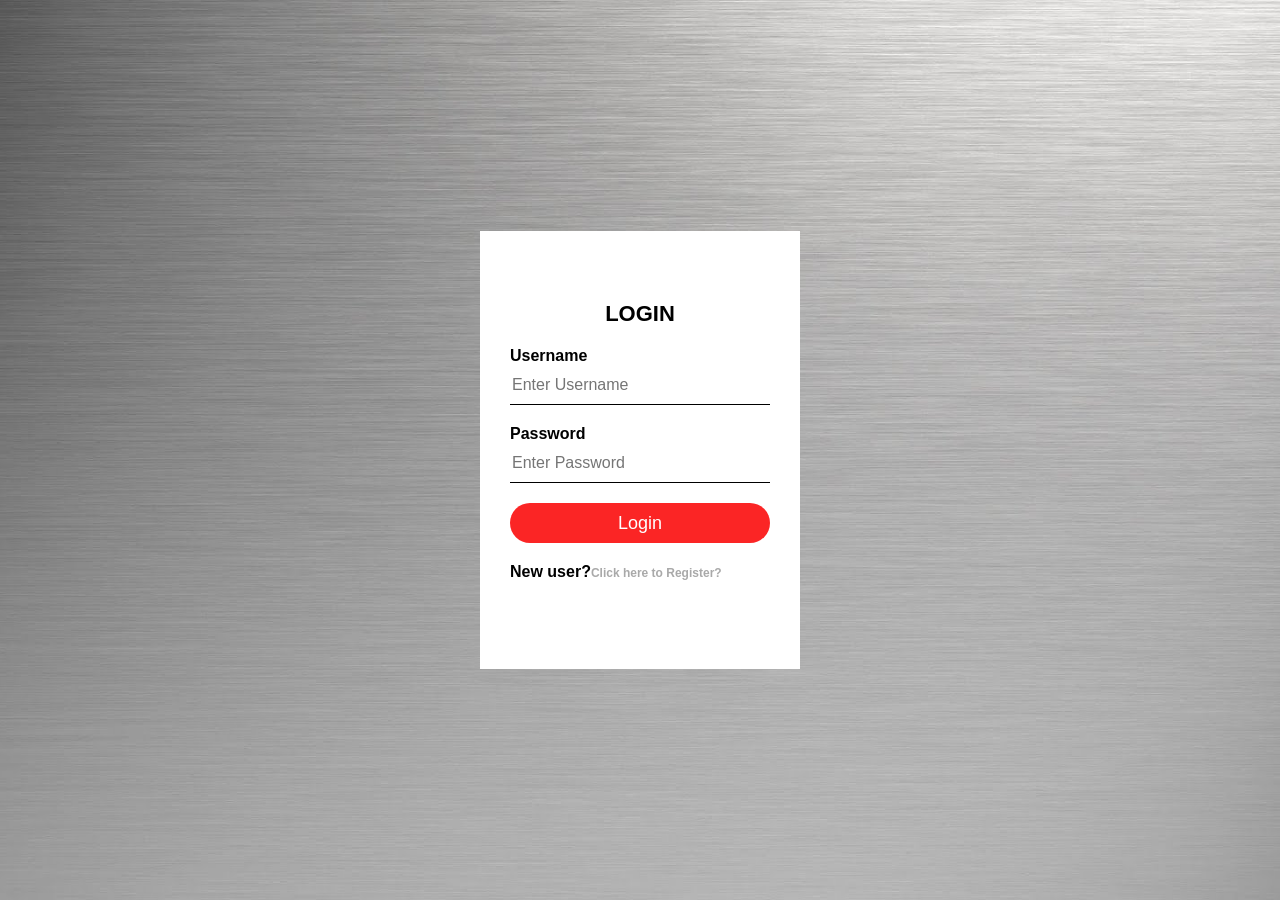
==== index.html @ 10324164 "Add files via upload" ====
<html>
<head>
<title>LOGIN</title>
    <link rel="stylesheet" type="text/css" href="style.css">
<body>
    <div class="loginbox">

        <h1>LOGIN</h1>
        <form>
            <p>Username</p>
            <input type="text" name="" placeholder="Enter Username">
            <p>Password</p>
            <input type="password" name="" placeholder="Enter Password">
            <input type="button" onclick="window.location.href = 'welcome.html';" value="Login"/>
            <p>New user?<a href="Register.html">Click here to Register?</a></p>
        </form>
        
    </div>

</body>
</head>
</html>
---- style.css ----
body{
    margin: 0;
    padding: 0;
    background: url(pic1.jpg);
    background-size: cover;
    background-position: center;
    font-family: sans-serif;
}

.loginbox{
    width: 320px;#C0C0C0
    height: 840 px;
    background: #FFFFFF;
    color: #000;
    top: 50%;
    left: 50%;
    position: absolute;
    transform: translate(-50%,-50%);
    box-sizing: border-box;
    padding: 70px 30px;
}

.avatar{
    width: 100px;
    height: 100px;
    border-radius: 60%;
    position: absolute;
    top: -50px;
    left: calc(50% - 50px);
}

h1{
    margin: 0;
    padding: 0 0 20px;
    text-align: center;
    font-size: 22px;
}

.loginbox p{
    margin: 0;
    padding: 0;
    font-weight: bold;
}

.loginbox input{
    width: 100%;
    margin-bottom: 20px;
}

.loginbox input[type="text"], input[type="password"]
{
    border: none;
    border-bottom: 1px solid #000;
    background: transparent;
    outline: none;
    height: 40px;
    color: #000;
    font-size: 16px;
}
.loginbox input[type="button"]
{
    border: none;
    outline: none;
    height: 40px;
    background: #fb2525;
    color: #fff;
    font-size: 18px;
    border-radius: 20px;
}
.loginbox input[type="submit"]:hover
{
    cursor: pointer;
    background: #ffc107;
    color: #000;
}
.loginbox a{
    text-decoration: none;
    font-size: 12px;
    line-height: 20px;
    color: darkgrey;
}

.loginbox a:hover
{
    color: #ffc107;
}
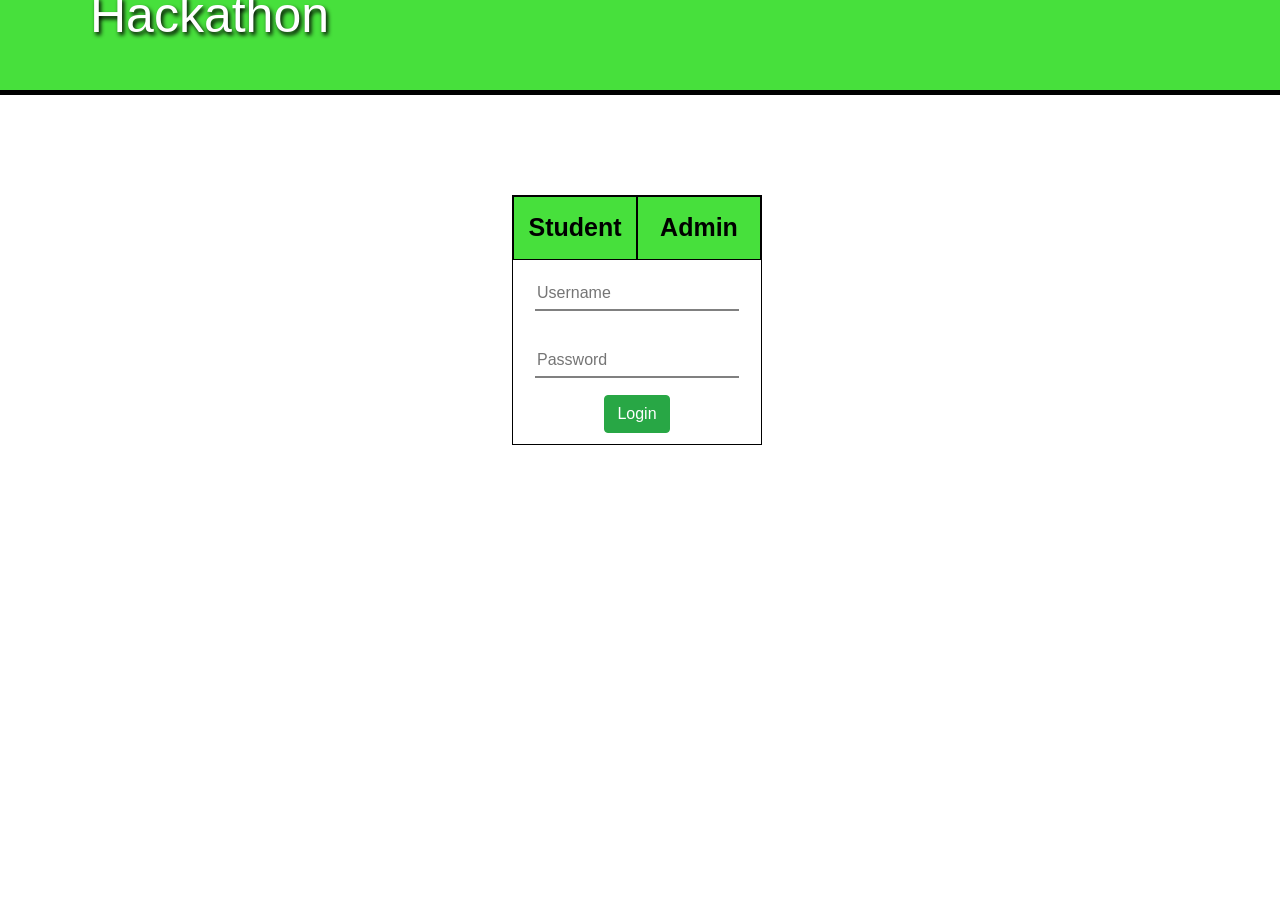
==== commit 77325868: "Add files via upload" ====
--- a/index.html
+++ b/index.html
@@ -1,22 +1,40 @@
 <html>
-<head>
-<title>LOGIN</title>
-    <link rel="stylesheet" type="text/css" href="style.css">
-<body>
-    <div class="loginbox">
-
-        <h1>LOGIN</h1>
-        <form>
-            <p>Username</p>
-            <input type="text" name="" placeholder="Enter Username">
-            <p>Password</p>
-            <input type="password" name="" placeholder="Enter Password">
-            <input type="button" onclick="window.location.href = 'welcome.html';" value="Login"/>
-            <p>New user?<a href="Register.html">Click here to Register?</a></p>
-        </form>
-        
-    </div>
-
-</body>
-</head>
+    <head>
+        <title></title>
+        <script>
+            function index()
+            {
+                document.getElementById("slogin").style.height=20px;
+            }
+        </script>
+        <link rel="stylesheet" type="text/css" href="style.css">
+        <link rel="stylesheet" href="https://stackpath.bootstrapcdn.com/bootstrap/4.3.1/css/bootstrap.min.css" integrity="sha384-ggOyR0iXCbMQv3Xipma34MD+dH/1fQ784/j6cY/iJTQUOhcWr7x9JvoRxT2MZw1T" crossorigin="anonymous">
+    </head>
+    <body>
+        <div class="header">
+            <h1>Hackathon</h1>
+        </div>
+        <div id="hl"></div>
+        <div class="canvas">
+            <div class="login">
+                <from>
+                    <table border="0px" cellpadding="0px">
+                        <tr align="center">
+                            <td width="50%"><button id="slogin" onclick="index()">Student</button></td>
+                            <td width="50%"><input type="button" id="alogin" value="Admin"></td>
+                        </tr>
+                        <tr>
+                            <td colspan="2" width="100%" align="center"><input type="text" id="uid" placeholder="Username"></td>
+                        </tr>
+                        <tr><td width="100%" colspan="2" align="center"><input type="password" id="pass" placeholder="Password"></td></tr>
+                        <tr height="50px">
+                            <td align="center" colspan="2">
+                                    <button type="button" id="signin" class="btn btn-success">Login</button>
+                            </td>
+                        </tr>
+                    </table>
+                </from>
+            </div>
+        </div>
+    </body>
 </html>
--- a/style.css
+++ b/style.css
@@ -1,151 +1,72 @@
+/*@import url('https://fonts.googleapis.com/css?family=Roboto&display=swap');*/
+
 body{
-    margin: 0;
-    padding: 0;
-    background: url(pic1.jpg);
-    background-size: cover;
-    background-position: center;
-    font-family: sans-serif;
+    margin:0px;
+    padding:0px;
+    font-family: 'Roboto', sans-serif;
 }
 
-.loginbox{
-    width: 320px;#C0C0C0
-    height: 840 px;
-    background: #FFFFFF;
-    color: #000;
-    top: 50%;
-    left: 50%;
-    position: absolute;
-    transform: translate(-50%,-50%);
-    box-sizing: border-box;
-    padding: 70px 30px;
+.header{
+    width:100%;
+    height:90px;
+    background-color: #47e03c;
+    float:left;
 }
 
-.avatar{
-    width: 100px;
-    height: 100px;
-    border-radius: 60%;
-    position: absolute;
-    top: -50px;
-    left: calc(50% - 50px);
+.header h1{
+    float:left;
+    position: relative;
+    bottom:15px;
+    left:90px;
+    font-size: 50px;
+    color:white;
+    text-shadow: black 2px 3px 4px;
 }
 
-h1{
-    margin: 0;
-    padding: 0 0 20px;
-    text-align: center;
-    font-size: 22px;
+#hl{
+    width:100%;
+    height:5px;
+    background-color: black;
+    float:left;
 }
 
-.loginbox p{
-    margin: 0;
-    padding: 0;
-    font-weight: bold;
+input{
+    border: 1px solid grey;
 }
 
-.loginbox input{
-    width: 100%;
-    margin-bottom: 20px;
+.login{
+    float:left;
+    width:100%;
+    margin-top:100px;
+    align-content: center;
 }
 
-.loginbox input[type="text"], input[type="password"]
-{
-    border: none;
-    border-bottom: 1px solid #000;
-    background: transparent;
-    outline: none;
-    height: 40px;
-    color: #000;
-    font-size: 16px;
-}
-.loginbox input[type="button"]
-{
-    border: none;
-    outline: none;
-    height: 40px;
-    background: #fb2525;
-    color: #fff;
-    font-size: 18px;
-    border-radius: 20px;
-}
-.loginbox input[type="submit"]:hover
-{
-    cursor: pointer;
-    background: #ffc107;
-    color: #000;
-}
-.loginbox a{
-    text-decoration: none;
-    font-size: 12px;
-    line-height: 20px;
-    color: darkgrey;
+table{
+    width:250px;
+    height:250px; 
+    margin-left:40%;
+    align-content: center;
+    border:1px solid black;
+    padding:0px;
 }
 
-.loginbox a:hover
-{
-    color: #ffc107;
+#slogin,#alogin{
+    background-color:transparent;
+    border:none;
+    font-size: 25px;
+    width:100%;
+    height:100%;
+    background-color: #47e03c;
+    border:1px solid black;
+    font-weight:bold;
 }
 
+ #uid,#pass{
+    border:none;
+    border-bottom:2px solid grey;
+    height:35px;
+}
 
-
-
-
-
-
-
-
-
-
-
-
-
-
-
-
-
-
-
-
-
-
-
-
-
-
-
-
-
-
-
-
-
-
-
-
-
-
-
-
-
-
-
-
-
-
-
-
-
-
-
-
-
-
-
-
-
-
-
-
-
-
-
-
+#signin{
+    margin-bottom:10px;
+}
